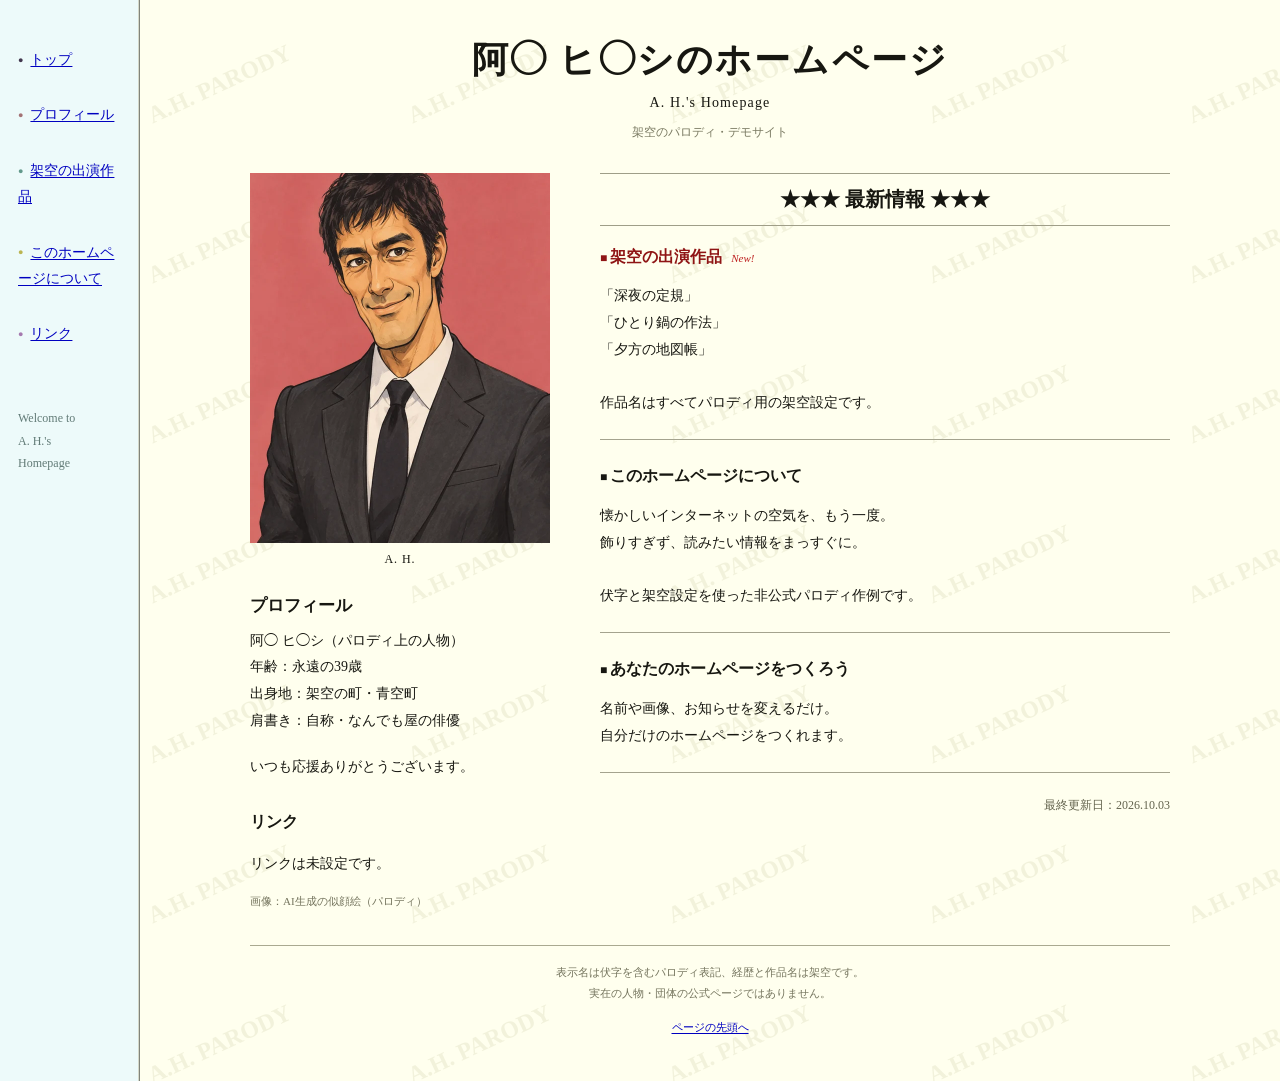
==== sample.html @ 74fc6004 "Publish retro homepage builder" ====
<!doctype html>
<html lang="ja"><head><meta charset="utf-8"><meta name="viewport" content="width=device-width,initial-scale=1"><title>阿◯ ヒ◯シのホームページ｜架空のパロディ作例</title><meta name="description" content="阿◯ ヒ◯シのホームページ。レトロな個人ホームページの架空のパロディ作例です。"><link rel="icon" type="image/svg+xml" href="data:image/svg+xml,%3Csvg xmlns='http://www.w3.org/2000/svg' viewBox='0 0 32 32'%3E%3Crect width='32' height='32' fill='%23ffffee'/%3E%3Ctext x='16' y='24' text-anchor='middle' font-size='25' fill='%230000bb'%3EH%3C/text%3E%3C/svg%3E"><style>
*{box-sizing:border-box}html{scroll-behavior:smooth}body{margin:0;background:#ffffee;color:#171711;font-family:"Times New Roman","Yu Mincho","Hiragino Mincho ProN",serif;font-size:16px;line-height:1.65;overflow-wrap:anywhere}a{color:#0000c0;text-decoration:underline;text-underline-offset:2px}a:visited{color:#663399}a:focus-visible{outline:2px solid #0000c0;outline-offset:4px}.site{display:grid;grid-template-columns:140px minmax(0,1fr);min-height:100vh}.nav{background:#edfafa;border-right:2px ridge #d4d8c9;padding:46px 18px 28px;position:relative}.nav ul{list-style:none;padding:0;margin:0;display:flex;flex-direction:column;gap:29px}.nav li::before{content:'●';color:#42374e;font-size:9px;margin-right:7px;vertical-align:middle}.nav li:nth-child(2)::before{color:#a37275}.nav li:nth-child(3)::before{color:#62998b}.nav li:nth-child(4)::before{color:#bbb552}.nav li:nth-child(5)::before{color:#a579af}.nav a{font-size:14px;white-space:normal}.nav-note{font-size:12px;color:#627b77;line-height:1.9;margin-top:60px}.content{background-image:url("data:image/svg+xml,%3Csvg%20xmlns%3D%22http%3A%2F%2Fwww.w3.org%2F2000%2Fsvg%22%20width%3D%22260%22%20height%3D%22160%22%3E%3Ctext%20x%3D%225%22%20y%3D%2270%22%20transform%3D%22rotate(-25%20130%2080)%22%20fill%3D%22%23a4a16b%22%20opacity%3D%22.14%22%20font-family%3D%22Georgia%2Cserif%22%20font-size%3D%2224%22%20font-weight%3D%22bold%22%3EA.H.%20PARODY%3C%2Ftext%3E%3C%2Fsvg%3E");padding:24px 30px 28px;min-width:0}.site-title{text-align:center;font-size:32px;letter-spacing:.06em;line-height:1.5;margin:3px 0 4px;font-weight:700}.english{text-align:center;font-size:14px;letter-spacing:.08em;margin:0 0 9px}.unofficial{text-align:center;font-size:12px;color:#797961;margin:0 0 30px}.columns{display:grid;grid-template-columns:minmax(175px,0.95fr) minmax(220px,1.25fr);gap:28px;max-width:920px;margin:auto}.portrait{display:block;width:100%;height:auto;max-height:370px;object-fit:cover;object-position:50% 22%;border:0}.no-photo{min-height:220px;display:flex;align-items:center;justify-content:center;border:1px solid #c7c9b5;font-size:34px;letter-spacing:.15em}.photo-caption{font-size:12px;text-align:center;margin:7px 0 18px;letter-spacing:.08em}.profile{font-size:14px;line-height:1.9;margin:0 0 20px}.profile-heading{font-size:17px;margin:22px 0 8px}.intro{font-size:14px;line-height:1.9;margin:20px 0}.latest{font-size:20px;text-align:center;margin:0 0 18px;border-top:1px solid #9f9e88;border-bottom:1px solid #9f9e88;padding:9px 0}.news-section{padding:0 0 23px;margin-bottom:23px;border-bottom:1px solid #a4a38e}.news-section h3{font-size:16px;margin:0 0 14px;line-height:1.6}.news-section h3::before{content:'■ ';font-size:12px}.news-body{font-size:14px;line-height:1.9}.news-section:first-of-type h3{color:#8f1515}.new{color:#bd1e1e;font-size:11px;font-style:italic;margin-left:9px;font-family:Georgia,serif;font-weight:400}.link-block{margin-top:26px;font-size:14px;line-height:1.9}.link-block h3{font-size:16px;margin:0 0 8px}.updated{text-align:right;font-size:12px;color:#65654f}.site-footer{border-top:1px solid #aaa990;margin:35px auto 0;padding-top:16px;max-width:920px;font-size:11px;line-height:1.9;color:#74745d;text-align:center}.site-footer a{font-size:11px}.back-top{display:block;margin:13px 0;font-size:12px}.credit{font-size:11px;margin:10px 0 0;color:#74745d}.credit a{font-size:11px}@media(min-width:1250px){.content{padding:30px 50px}.site-title{font-size:36px}.columns{gap:50px;grid-template-columns:300px minmax(300px,1fr)}}@media(max-width:760px){.site{grid-template-columns:108px minmax(0,1fr)}.nav{padding:40px 10px}.nav a{font-size:12px}.nav li::before{font-size:7px;margin-right:5px}.content{padding:22px 20px}.site-title{font-size:27px}.columns{gap:23px;grid-template-columns:minmax(145px,.85fr) minmax(185px,1.15fr)}.news-body,.profile,.intro,.link-block{font-size:14px}.latest{font-size:18px}}@media(max-width:600px){.site{display:block}.nav{padding:15px 12px;border-right:0;border-bottom:2px ridge #d4d8c9}.nav ul{flex-direction:row;justify-content:center;flex-wrap:wrap;gap:10px 16px}.nav li::before{display:none}.nav a{font-size:13px}.nav-note{display:none}.content{padding:23px 22px}.site-title{font-size:26px}.unofficial{margin-bottom:24px}.columns{display:block;max-width:440px}.profile-column{max-width:300px;margin:auto}.portrait{max-height:360px}.news-column{margin-top:32px}.latest{font-size:22px}.news-body,.profile,.intro,.link-block{font-size:16px}.profile-heading{font-size:19px}.news-section h3{font-size:18px}.site-footer{margin-top:25px}}@media(prefers-reduced-motion:reduce){html{scroll-behavior:auto}}
</style></head><body id="top"><div class="site"><nav class="nav" aria-label="ページ内メニュー"><ul><li><a href="#top">トップ</a></li><li><a href="#profile">プロフィール</a></li><li><a href="#news-0">架空の出演作品</a></li><li><a href="#news-1">このホームページについて</a></li><li><a href="#links">リンク</a></li></ul><p class="nav-note">Welcome to<br>A. H.'s<br>Homepage</p></nav><main class="content"><h1 class="site-title">阿◯ ヒ◯シのホームページ</h1><p class="english">A. H.'s Homepage</p><p class="unofficial">架空のパロディ・デモサイト</p><div class="columns"><div class="profile-column"><div id="profile"><img class="portrait" src="[data-uri]" alt="阿◯ ヒ◯シのプロフィール画像" width="300" height="370"><p class="photo-caption">A. H.</p><h2 class="profile-heading">プロフィール</h2><p class="profile">阿◯ ヒ◯シ（パロディ上の人物）<br>年齢：永遠の39歳<br>出身地：架空の町・青空町<br>肩書き：自称・なんでも屋の俳優</p></div><p class="intro">いつも応援ありがとうございます。</p><section class="link-block" id="links"><h3>リンク</h3><p>リンクは未設定です。</p></section><p class="credit">画像：AI生成の似顔絵（パロディ）</p></div><div class="news-column"><h2 class="latest">★★★ 最新情報 ★★★</h2><section class="news-section" id="news-0"><h3>架空の出演作品<span class="new">New!</span></h3><div class="news-body">「深夜の定規」<br>「ひとり鍋の作法」<br>「夕方の地図帳」<br><br>作品名はすべてパロディ用の架空設定です。</div></section><section class="news-section" id="news-1"><h3>このホームページについて</h3><div class="news-body">懐かしいインターネットの空気を、もう一度。<br>飾りすぎず、読みたい情報をまっすぐに。<br><br>伏字と架空設定を使った非公式パロディ作例です。</div></section><section class="news-section" id="news-2"><h3>あなたのホームページをつくろう</h3><div class="news-body">名前や画像、お知らせを変えるだけ。<br>自分だけのホームページをつくれます。</div></section><p class="updated">最終更新日：2026.10.03</p></div></div><footer class="site-footer">表示名は伏字を含むパロディ表記、経歴と作品名は架空です。<br>実在の人物・団体の公式ページではありません。<a class="back-top" href="#top">ページの先頭へ</a></footer></main></div></body></html>
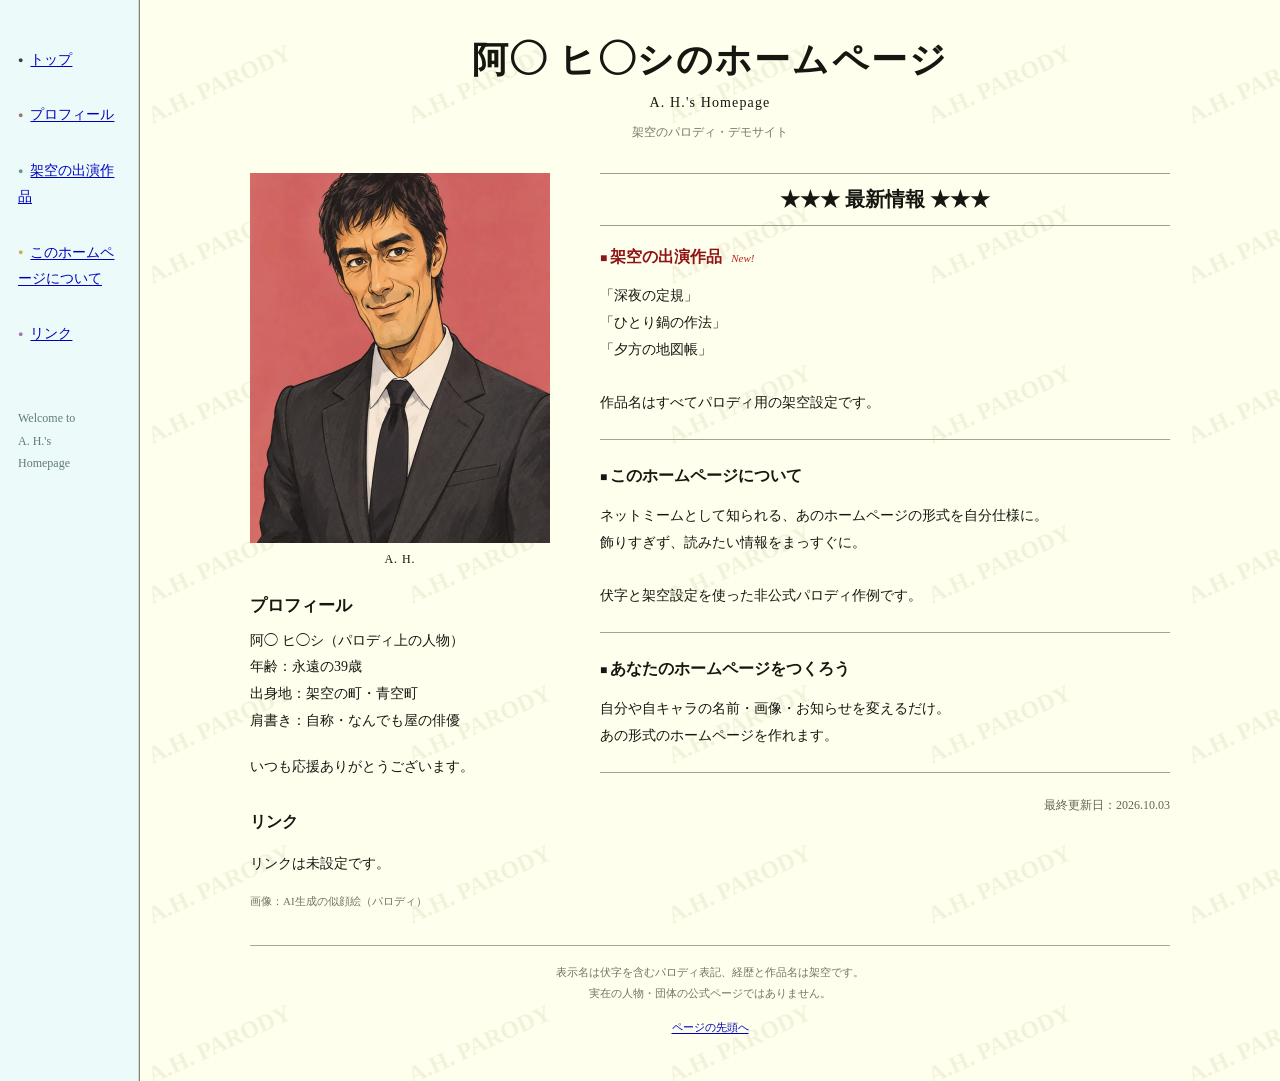
==== commit ea696667: "Focus copy on homepage meme customization" ====
--- a/sample.html
+++ b/sample.html
@@ -1,4 +1,4 @@
 <!doctype html>
-<html lang="ja"><head><meta charset="utf-8"><meta name="viewport" content="width=device-width,initial-scale=1"><title>阿◯ ヒ◯シのホームページ｜架空のパロディ作例</title><meta name="description" content="阿◯ ヒ◯シのホームページ。レトロな個人ホームページの架空のパロディ作例です。"><link rel="icon" type="image/svg+xml" href="data:image/svg+xml,%3Csvg xmlns='http://www.w3.org/2000/svg' viewBox='0 0 32 32'%3E%3Crect width='32' height='32' fill='%23ffffee'/%3E%3Ctext x='16' y='24' text-anchor='middle' font-size='25' fill='%230000bb'%3EH%3C/text%3E%3C/svg%3E"><style>
+<html lang="ja"><head><meta charset="utf-8"><meta name="viewport" content="width=device-width,initial-scale=1"><title>阿◯ ヒ◯シのホームページ｜架空のパロディ作例</title><meta name="description" content="阿◯ ヒ◯シのホームページ。ネットミームとして知られる形式を使った、架空のパロディ作例です。"><link rel="icon" type="image/svg+xml" href="data:image/svg+xml,%3Csvg xmlns='http://www.w3.org/2000/svg' viewBox='0 0 32 32'%3E%3Crect width='32' height='32' fill='%23ffffee'/%3E%3Ctext x='16' y='24' text-anchor='middle' font-size='25' fill='%230000bb'%3EH%3C/text%3E%3C/svg%3E"><style>
 *{box-sizing:border-box}html{scroll-behavior:smooth}body{margin:0;background:#ffffee;color:#171711;font-family:"Times New Roman","Yu Mincho","Hiragino Mincho ProN",serif;font-size:16px;line-height:1.65;overflow-wrap:anywhere}a{color:#0000c0;text-decoration:underline;text-underline-offset:2px}a:visited{color:#663399}a:focus-visible{outline:2px solid #0000c0;outline-offset:4px}.site{display:grid;grid-template-columns:140px minmax(0,1fr);min-height:100vh}.nav{background:#edfafa;border-right:2px ridge #d4d8c9;padding:46px 18px 28px;position:relative}.nav ul{list-style:none;padding:0;margin:0;display:flex;flex-direction:column;gap:29px}.nav li::before{content:'●';color:#42374e;font-size:9px;margin-right:7px;vertical-align:middle}.nav li:nth-child(2)::before{color:#a37275}.nav li:nth-child(3)::before{color:#62998b}.nav li:nth-child(4)::before{color:#bbb552}.nav li:nth-child(5)::before{color:#a579af}.nav a{font-size:14px;white-space:normal}.nav-note{font-size:12px;color:#627b77;line-height:1.9;margin-top:60px}.content{background-image:url("data:image/svg+xml,%3Csvg%20xmlns%3D%22http%3A%2F%2Fwww.w3.org%2F2000%2Fsvg%22%20width%3D%22260%22%20height%3D%22160%22%3E%3Ctext%20x%3D%225%22%20y%3D%2270%22%20transform%3D%22rotate(-25%20130%2080)%22%20fill%3D%22%23a4a16b%22%20opacity%3D%22.14%22%20font-family%3D%22Georgia%2Cserif%22%20font-size%3D%2224%22%20font-weight%3D%22bold%22%3EA.H.%20PARODY%3C%2Ftext%3E%3C%2Fsvg%3E");padding:24px 30px 28px;min-width:0}.site-title{text-align:center;font-size:32px;letter-spacing:.06em;line-height:1.5;margin:3px 0 4px;font-weight:700}.english{text-align:center;font-size:14px;letter-spacing:.08em;margin:0 0 9px}.unofficial{text-align:center;font-size:12px;color:#797961;margin:0 0 30px}.columns{display:grid;grid-template-columns:minmax(175px,0.95fr) minmax(220px,1.25fr);gap:28px;max-width:920px;margin:auto}.portrait{display:block;width:100%;height:auto;max-height:370px;object-fit:cover;object-position:50% 22%;border:0}.no-photo{min-height:220px;display:flex;align-items:center;justify-content:center;border:1px solid #c7c9b5;font-size:34px;letter-spacing:.15em}.photo-caption{font-size:12px;text-align:center;margin:7px 0 18px;letter-spacing:.08em}.profile{font-size:14px;line-height:1.9;margin:0 0 20px}.profile-heading{font-size:17px;margin:22px 0 8px}.intro{font-size:14px;line-height:1.9;margin:20px 0}.latest{font-size:20px;text-align:center;margin:0 0 18px;border-top:1px solid #9f9e88;border-bottom:1px solid #9f9e88;padding:9px 0}.news-section{padding:0 0 23px;margin-bottom:23px;border-bottom:1px solid #a4a38e}.news-section h3{font-size:16px;margin:0 0 14px;line-height:1.6}.news-section h3::before{content:'■ ';font-size:12px}.news-body{font-size:14px;line-height:1.9}.news-section:first-of-type h3{color:#8f1515}.new{color:#bd1e1e;font-size:11px;font-style:italic;margin-left:9px;font-family:Georgia,serif;font-weight:400}.link-block{margin-top:26px;font-size:14px;line-height:1.9}.link-block h3{font-size:16px;margin:0 0 8px}.updated{text-align:right;font-size:12px;color:#65654f}.site-footer{border-top:1px solid #aaa990;margin:35px auto 0;padding-top:16px;max-width:920px;font-size:11px;line-height:1.9;color:#74745d;text-align:center}.site-footer a{font-size:11px}.back-top{display:block;margin:13px 0;font-size:12px}.credit{font-size:11px;margin:10px 0 0;color:#74745d}.credit a{font-size:11px}@media(min-width:1250px){.content{padding:30px 50px}.site-title{font-size:36px}.columns{gap:50px;grid-template-columns:300px minmax(300px,1fr)}}@media(max-width:760px){.site{grid-template-columns:108px minmax(0,1fr)}.nav{padding:40px 10px}.nav a{font-size:12px}.nav li::before{font-size:7px;margin-right:5px}.content{padding:22px 20px}.site-title{font-size:27px}.columns{gap:23px;grid-template-columns:minmax(145px,.85fr) minmax(185px,1.15fr)}.news-body,.profile,.intro,.link-block{font-size:14px}.latest{font-size:18px}}@media(max-width:600px){.site{display:block}.nav{padding:15px 12px;border-right:0;border-bottom:2px ridge #d4d8c9}.nav ul{flex-direction:row;justify-content:center;flex-wrap:wrap;gap:10px 16px}.nav li::before{display:none}.nav a{font-size:13px}.nav-note{display:none}.content{padding:23px 22px}.site-title{font-size:26px}.unofficial{margin-bottom:24px}.columns{display:block;max-width:440px}.profile-column{max-width:300px;margin:auto}.portrait{max-height:360px}.news-column{margin-top:32px}.latest{font-size:22px}.news-body,.profile,.intro,.link-block{font-size:16px}.profile-heading{font-size:19px}.news-section h3{font-size:18px}.site-footer{margin-top:25px}}@media(prefers-reduced-motion:reduce){html{scroll-behavior:auto}}
-</style></head><body id="top"><div class="site"><nav class="nav" aria-label="ページ内メニュー"><ul><li><a href="#top">トップ</a></li><li><a href="#profile">プロフィール</a></li><li><a href="#news-0">架空の出演作品</a></li><li><a href="#news-1">このホームページについて</a></li><li><a href="#links">リンク</a></li></ul><p class="nav-note">Welcome to<br>A. H.'s<br>Homepage</p></nav><main class="content"><h1 class="site-title">阿◯ ヒ◯シのホームページ</h1><p class="english">A. H.'s Homepage</p><p class="unofficial">架空のパロディ・デモサイト</p><div class="columns"><div class="profile-column"><div id="profile"><img class="portrait" src="[data-uri]" alt="阿◯ ヒ◯シのプロフィール画像" width="300" height="370"><p class="photo-caption">A. H.</p><h2 class="profile-heading">プロフィール</h2><p class="profile">阿◯ ヒ◯シ（パロディ上の人物）<br>年齢：永遠の39歳<br>出身地：架空の町・青空町<br>肩書き：自称・なんでも屋の俳優</p></div><p class="intro">いつも応援ありがとうございます。</p><section class="link-block" id="links"><h3>リンク</h3><p>リンクは未設定です。</p></section><p class="credit">画像：AI生成の似顔絵（パロディ）</p></div><div class="news-column"><h2 class="latest">★★★ 最新情報 ★★★</h2><section class="news-section" id="news-0"><h3>架空の出演作品<span class="new">New!</span></h3><div class="news-body">「深夜の定規」<br>「ひとり鍋の作法」<br>「夕方の地図帳」<br><br>作品名はすべてパロディ用の架空設定です。</div></section><section class="news-section" id="news-1"><h3>このホームページについて</h3><div class="news-body">懐かしいインターネットの空気を、もう一度。<br>飾りすぎず、読みたい情報をまっすぐに。<br><br>伏字と架空設定を使った非公式パロディ作例です。</div></section><section class="news-section" id="news-2"><h3>あなたのホームページをつくろう</h3><div class="news-body">名前や画像、お知らせを変えるだけ。<br>自分だけのホームページをつくれます。</div></section><p class="updated">最終更新日：2026.10.03</p></div></div><footer class="site-footer">表示名は伏字を含むパロディ表記、経歴と作品名は架空です。<br>実在の人物・団体の公式ページではありません。<a class="back-top" href="#top">ページの先頭へ</a></footer></main></div></body></html>+</style></head><body id="top"><div class="site"><nav class="nav" aria-label="ページ内メニュー"><ul><li><a href="#top">トップ</a></li><li><a href="#profile">プロフィール</a></li><li><a href="#news-0">架空の出演作品</a></li><li><a href="#news-1">このホームページについて</a></li><li><a href="#links">リンク</a></li></ul><p class="nav-note">Welcome to<br>A. H.'s<br>Homepage</p></nav><main class="content"><h1 class="site-title">阿◯ ヒ◯シのホームページ</h1><p class="english">A. H.'s Homepage</p><p class="unofficial">架空のパロディ・デモサイト</p><div class="columns"><div class="profile-column"><div id="profile"><img class="portrait" src="[data-uri]" alt="阿◯ ヒ◯シのプロフィール画像" width="300" height="370"><p class="photo-caption">A. H.</p><h2 class="profile-heading">プロフィール</h2><p class="profile">阿◯ ヒ◯シ（パロディ上の人物）<br>年齢：永遠の39歳<br>出身地：架空の町・青空町<br>肩書き：自称・なんでも屋の俳優</p></div><p class="intro">いつも応援ありがとうございます。</p><section class="link-block" id="links"><h3>リンク</h3><p>リンクは未設定です。</p></section><p class="credit">画像：AI生成の似顔絵（パロディ）</p></div><div class="news-column"><h2 class="latest">★★★ 最新情報 ★★★</h2><section class="news-section" id="news-0"><h3>架空の出演作品<span class="new">New!</span></h3><div class="news-body">「深夜の定規」<br>「ひとり鍋の作法」<br>「夕方の地図帳」<br><br>作品名はすべてパロディ用の架空設定です。</div></section><section class="news-section" id="news-1"><h3>このホームページについて</h3><div class="news-body">ネットミームとして知られる、あのホームページの形式を自分仕様に。<br>飾りすぎず、読みたい情報をまっすぐに。<br><br>伏字と架空設定を使った非公式パロディ作例です。</div></section><section class="news-section" id="news-2"><h3>あなたのホームページをつくろう</h3><div class="news-body">自分や自キャラの名前・画像・お知らせを変えるだけ。<br>あの形式のホームページを作れます。</div></section><p class="updated">最終更新日：2026.10.03</p></div></div><footer class="site-footer">表示名は伏字を含むパロディ表記、経歴と作品名は架空です。<br>実在の人物・団体の公式ページではありません。<a class="back-top" href="#top">ページの先頭へ</a></footer></main></div></body></html>
